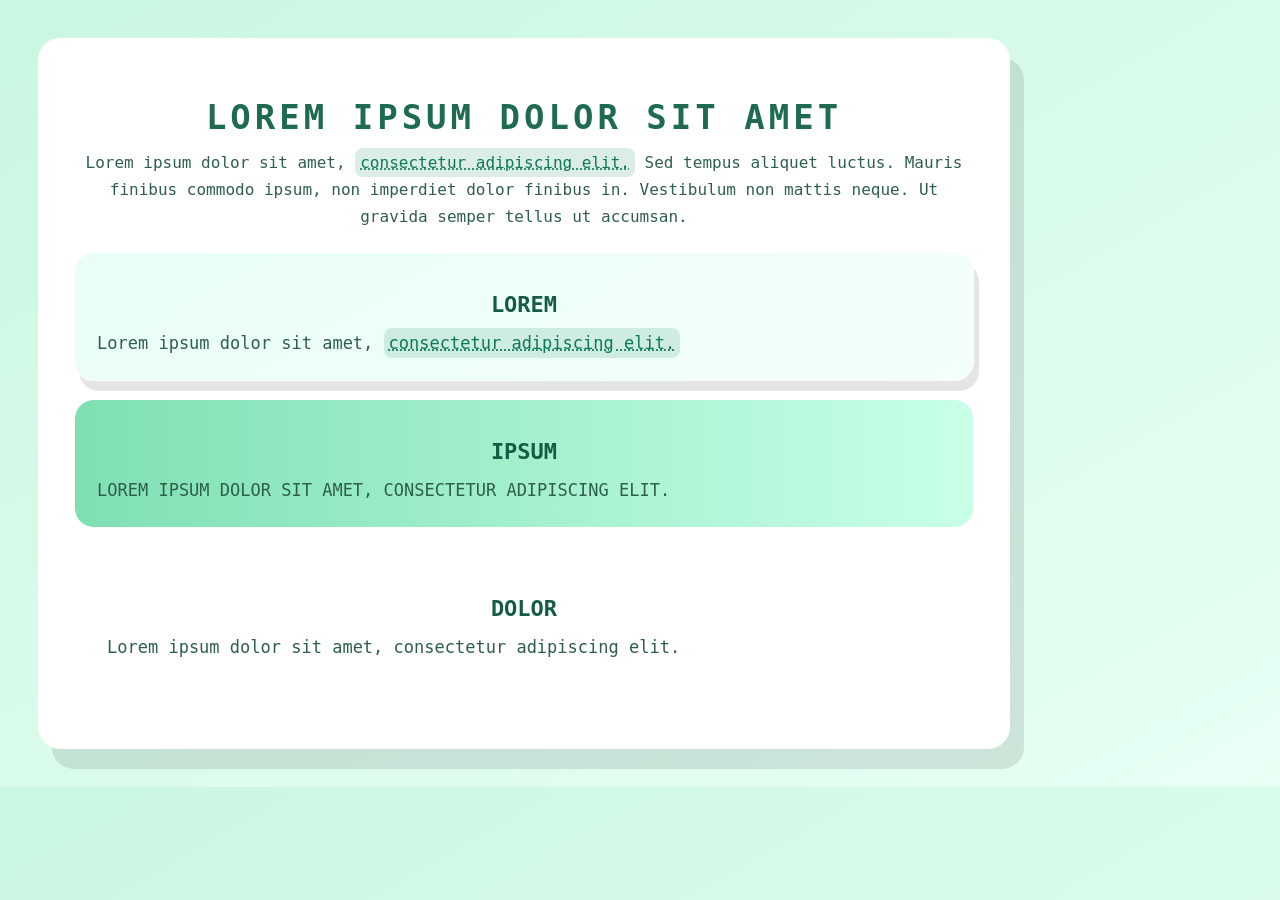
==== index.html @ 2b328c28 "Add files via upload" ====
<!-- /Users/doriansmacbook/Desktop/skola/index.html -->
<!DOCTYPE html>
<html lang="en">
<head>
    <meta charset="UTF-8" />
    <meta name="viewport" content="width=device-width, initial-scale=1.0" />
    <link rel="stylesheet" href="style.css" />
    <title>Primjer praktične provjere</title>
</head>
<body>
    <div class="okvir">
        <h1>Lorem ipsum dolor sit amet</h1>

        <p class="podnaslov">
            Lorem ipsum dolor sit amet, <span class="naglasak">consectetur adipiscing elit.</span> Sed tempus aliquet luctus. Mauris finibus commodo ipsum, non imperdiet dolor finibus in. Vestibulum non mattis neque. Ut gravida semper tellus ut accumsan.
        </p>

        <div class="blocks">
            <div class="blok blok1">
                <h2>Lorem</h2>
                <p> Lorem ipsum dolor sit amet, <span class="naglasak">consectetur adipiscing elit.</span></p>
            </div>

            <div class="blok blok2">
                <h2>ipsum</h2>
                <p> Lorem ipsum dolor sit amet, consectetur adipiscing elit.</p>
            </div>

            <div class="blok blok3">
                <div class="tekst">
                    <h2>dolor</h2>
                    <p> Lorem ipsum dolor sit amet, consectetur adipiscing elit.</p>
                </div>
            </div>
        </div>
    </div>
</body>
</html>
---- style.css ----
body {
    padding: 30px;
    background: linear-gradient(150deg, #c9f7e1, #e8fff4);
    font-family: monospace;
}


.card {
    box-sizing: border-box;
    margin: 0;
    padding: 34px;
    border-radius: 22px;
}


.okvir {
    max-width: 900px;
    background-color: white;
    border-radius: 22px;
    padding: 34px;
    box-shadow: 14px 20px rgba(0,0,0,0.10);
    border: 2px solid white;
}


h1 {
    text-align: center;
    letter-spacing: 4px;
    margin-bottom: 10px;
    text-transform: uppercase;
    font-size: 34px;
    color: #1e6b4f;
}

h2 {
    text-align: center;
    font-size: 22px;
    text-transform: uppercase;
    color: #145c43;
    margin-bottom: 10px;
}
p {
    margin: 0;
    padding: 2px;
    line-height: 1.75;
    color: #2e5f4b;
    font-size: 17px;
}
.podnaslov {
    text-align: center;
    font-size: 16px;
    line-height: 1.7;
    color: #2e5f4b;
    margin-bottom: 20px;
}


.blok1 {
    font-size: 17px;
    background: linear-gradient(150deg, #e9fff5, #f3fff9);
    border-radius: 20px;
    border: 1px solid white;
    padding: 20px;
    margin-bottom: 18px;
    margin-top: 18px;
    box-shadow: 5px 10px rgba(0,0,0,0.10);
}

.blok2 {
    font-size: 17px;
    background: linear-gradient(90deg, #7ee0b2, #c8ffe8);
    border-radius: 20px;
    border: 1px solid white;
    padding: 20px;
    margin-bottom: 18px;
    margin-top: 18px;
    box-shadow: 5px rgba(0,0,0,0.10);
    text-transform: uppercase;
    color: #145c43;
}

.blok3 {
    font-size: 15px;
    background-image: url("https://github.com/banicl/sjiwp/blob/main/primjer-2-prakticne-provjere/pozadina.jpg?raw=true");
    background-size: cover;
    background-position: center;
    border-radius: 20px;
    border: 1px solid white;
    padding: 20px;
    margin-bottom: 18px;
    margin-top: 18px;
}

.blok3 .overlay {
    background-color: #ADD8E6;
    padding: 18px;
    border-radius: 16px;
    border: 1px solid white;
    box-shadow: 5px 10px rgba(0,0,0,0.10);
}

.tekst {
    background: rgba(255,255,255,0.70);
    border-radius: 15px;
    padding: 10px;
}

.naglasak {
    color: #0b7a55;
    text-decoration-line: underline;
    text-decoration-style: dotted;
    background-color: rgba(11,122,85,0.14);
    padding: 5px;
    border-radius: 8px;
    font-weight: 5px;
}
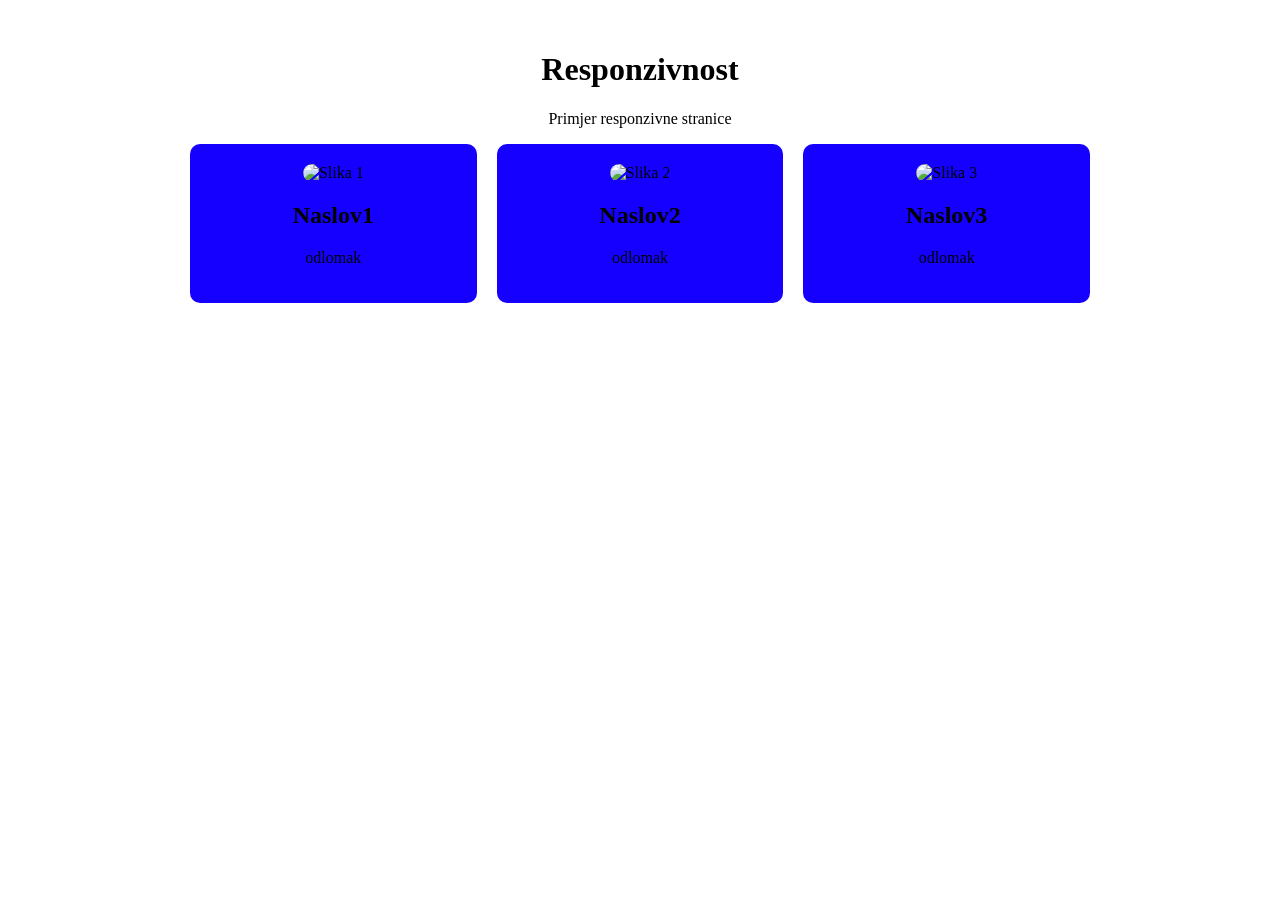
==== commit caeda8b1: "Add files via upload" ====
--- a/index.html
+++ b/index.html
@@ -1,38 +1,32 @@
-<!-- /Users/doriansmacbook/Desktop/skola/index.html -->
-<!DOCTYPE html>
-<html lang="en">
-<head>
-    <meta charset="UTF-8" />
-    <meta name="viewport" content="width=device-width, initial-scale=1.0" />
-    <link rel="stylesheet" href="style.css" />
-    <title>Primjer praktične provjere</title>
-</head>
-<body>
-    <div class="okvir">
-        <h1>Lorem ipsum dolor sit amet</h1>
-
-        <p class="podnaslov">
-            Lorem ipsum dolor sit amet, <span class="naglasak">consectetur adipiscing elit.</span> Sed tempus aliquet luctus. Mauris finibus commodo ipsum, non imperdiet dolor finibus in. Vestibulum non mattis neque. Ut gravida semper tellus ut accumsan.
-        </p>
-
-        <div class="blocks">
-            <div class="blok blok1">
-                <h2>Lorem</h2>
-                <p> Lorem ipsum dolor sit amet, <span class="naglasak">consectetur adipiscing elit.</span></p>
-            </div>
-
-            <div class="blok blok2">
-                <h2>ipsum</h2>
-                <p> Lorem ipsum dolor sit amet, consectetur adipiscing elit.</p>
-            </div>
-
-            <div class="blok blok3">
-                <div class="tekst">
-                    <h2>dolor</h2>
-                    <p> Lorem ipsum dolor sit amet, consectetur adipiscing elit.</p>
-                </div>
-            </div>
-        </div>
-    </div>
-</body>
+<!DOCTYPE html>
+<html lang="en">
+<head>
+    <meta charset="UTF-8">
+    <meta name="viewport" content="width=device-width, initial-scale=1.0">
+    <title>Document</title>
+    <link rel="stylesheet" href="style.css">
+</head>
+<body>
+    <main class="okvir">
+        <h1>Responzivnost</h1>
+        <p class="uvod">Primjer responzivne stranice</p>
+        <div class="velika-kartica">
+            <div class="kartica">
+                <img class="kartica-slika" src="https://ljrossauthor.com/wp-content/uploads/2021/10/test.jpg" alt="Slika 1">
+                <h2>Naslov1</h2>
+                <p>odlomak</p>
+            </div>
+            <div class="kartica">
+                <img class="kartica-slika" src="https://ljrossauthor.com/wp-content/uploads/2021/10/test.jpg" alt="Slika 2">
+                <h2>Naslov2</h2>
+                <p>odlomak</p>
+            </div>
+            <div class="kartica">
+                <img class="kartica-slika" src="https://ljrossauthor.com/wp-content/uploads/2021/10/test.jpg" alt="Slika 3">
+                <h2>Naslov3</h2>
+                <p>odlomak</p>
+            </div>
+        </div>
+    </main>
+</body>
 </html>
--- a/style.css
+++ b/style.css
@@ -1,117 +1,41 @@
-
-body {
-    padding: 30px;
-    background: linear-gradient(150deg, #c9f7e1, #e8fff4);
-    font-family: monospace;
-}
-
-
-.card {
-    box-sizing: border-box;
-    margin: 0;
-    padding: 34px;
-    border-radius: 22px;
-}
-
-
-.okvir {
-    max-width: 900px;
-    background-color: white;
-    border-radius: 22px;
-    padding: 34px;
-    box-shadow: 14px 20px rgba(0,0,0,0.10);
-    border: 2px solid white;
-}
-
-
-h1 {
-    text-align: center;
-    letter-spacing: 4px;
-    margin-bottom: 10px;
-    text-transform: uppercase;
-    font-size: 34px;
-    color: #1e6b4f;
-}
-
-h2 {
-    text-align: center;
-    font-size: 22px;
-    text-transform: uppercase;
-    color: #145c43;
-    margin-bottom: 10px;
-}
-p {
-    margin: 0;
-    padding: 2px;
-    line-height: 1.75;
-    color: #2e5f4b;
-    font-size: 17px;
-}
-.podnaslov {
-    text-align: center;
-    font-size: 16px;
-    line-height: 1.7;
-    color: #2e5f4b;
-    margin-bottom: 20px;
-}
-
-
-.blok1 {
-    font-size: 17px;
-    background: linear-gradient(150deg, #e9fff5, #f3fff9);
-    border-radius: 20px;
-    border: 1px solid white;
-    padding: 20px;
-    margin-bottom: 18px;
-    margin-top: 18px;
-    box-shadow: 5px 10px rgba(0,0,0,0.10);
-}
-
-.blok2 {
-    font-size: 17px;
-    background: linear-gradient(90deg, #7ee0b2, #c8ffe8);
-    border-radius: 20px;
-    border: 1px solid white;
-    padding: 20px;
-    margin-bottom: 18px;
-    margin-top: 18px;
-    box-shadow: 5px rgba(0,0,0,0.10);
-    text-transform: uppercase;
-    color: #145c43;
-}
-
-.blok3 {
-    font-size: 15px;
-    background-image: url("https://github.com/banicl/sjiwp/blob/main/primjer-2-prakticne-provjere/pozadina.jpg?raw=true");
-    background-size: cover;
-    background-position: center;
-    border-radius: 20px;
-    border: 1px solid white;
-    padding: 20px;
-    margin-bottom: 18px;
-    margin-top: 18px;
-}
-
-.blok3 .overlay {
-    background-color: #ADD8E6;
-    padding: 18px;
-    border-radius: 16px;
-    border: 1px solid white;
-    box-shadow: 5px 10px rgba(0,0,0,0.10);
-}
-
-.tekst {
-    background: rgba(255,255,255,0.70);
-    border-radius: 15px;
-    padding: 10px;
-}
-
-.naglasak {
-    color: #0b7a55;
-    text-decoration-line: underline;
-    text-decoration-style: dotted;
-    background-color: rgba(11,122,85,0.14);
-    padding: 5px;
-    border-radius: 8px;
-    font-weight: 5px;
+body{
+    margin:0;
+    padding:30px;
+    background-color:white;
+}
+
+.okvir{
+    max-width: 900px;
+    text-align: center;
+    margin:0 auto;
+}
+
+.velika-kartica{
+    display: flex;
+    gap: 20px;
+}
+
+.kartica{
+    flex: 1;
+    padding: 20px;
+    background-color: rgb(21, 0, 255);
+    border-radius: 10px;
+}
+
+@media (max-width:760px){
+    .velika-kartica{
+        flex-direction: column;
+    }
+    body{
+        background-color: rgb(0, 217, 255);
+    }
+}
+@media (max-width:1100px){
+    .kartica{
+        background-color: rgb(255, 0, 0);
+    }
+}.kartica-slika{
+    width: 100%;
+    height: auto;
+    border-radius: 10px;
 }
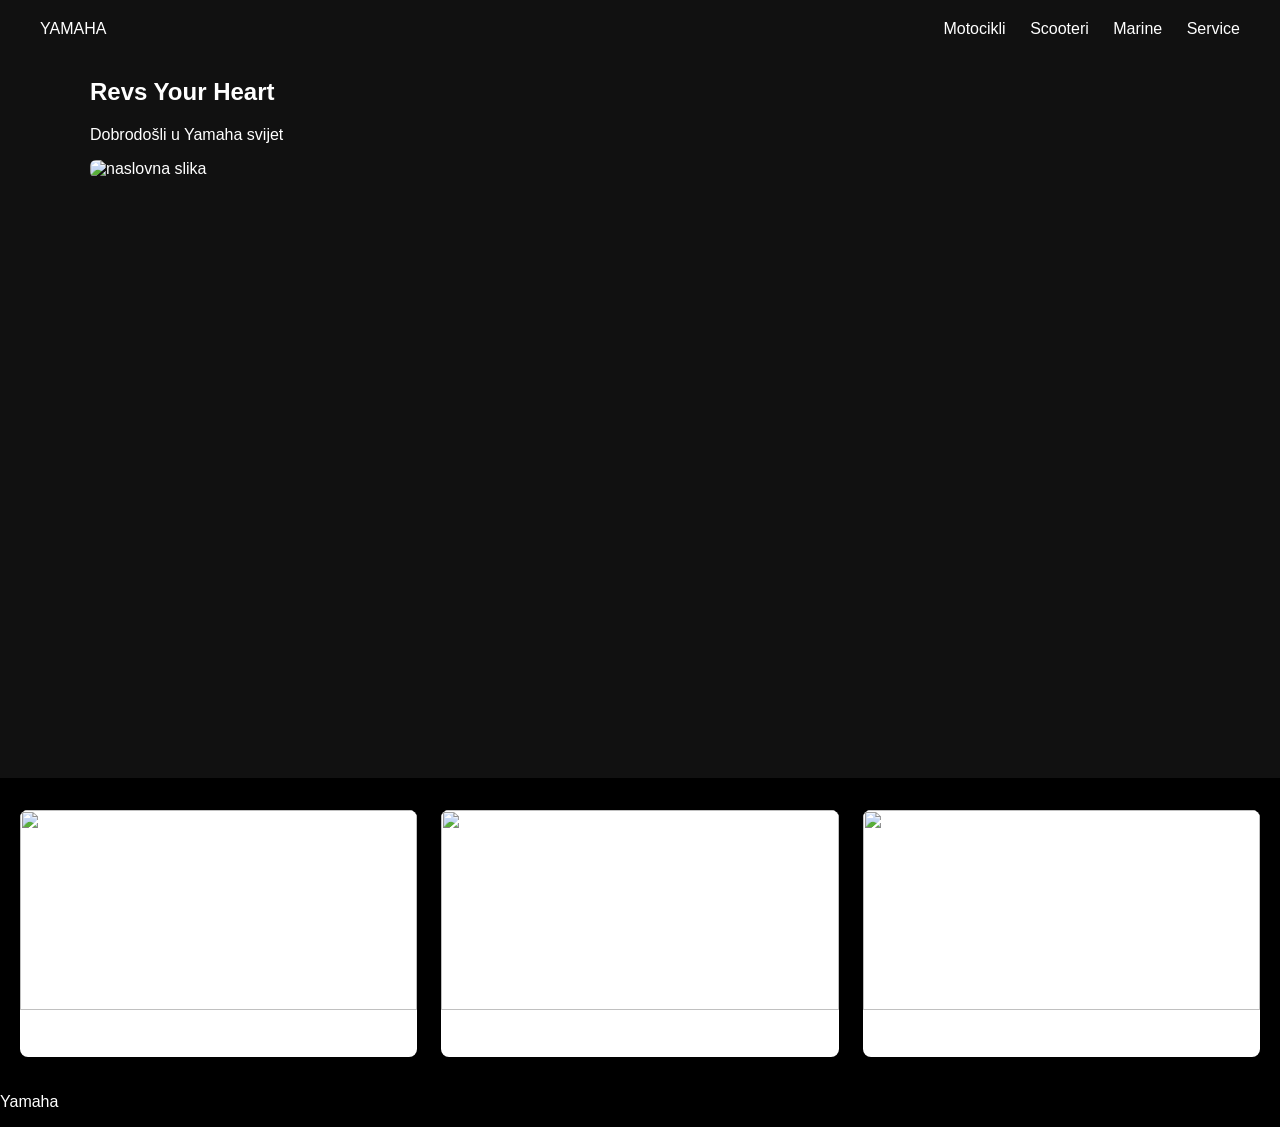
==== commit 21b18e6e: "Add files via upload" ====
--- a/index.html
+++ b/index.html
@@ -1,32 +1,53 @@
-<!DOCTYPE html>
-<html lang="en">
-<head>
-    <meta charset="UTF-8">
-    <meta name="viewport" content="width=device-width, initial-scale=1.0">
-    <title>Document</title>
-    <link rel="stylesheet" href="style.css">
-</head>
-<body>
-    <main class="okvir">
-        <h1>Responzivnost</h1>
-        <p class="uvod">Primjer responzivne stranice</p>
-        <div class="velika-kartica">
-            <div class="kartica">
-                <img class="kartica-slika" src="https://ljrossauthor.com/wp-content/uploads/2021/10/test.jpg" alt="Slika 1">
-                <h2>Naslov1</h2>
-                <p>odlomak</p>
-            </div>
-            <div class="kartica">
-                <img class="kartica-slika" src="https://ljrossauthor.com/wp-content/uploads/2021/10/test.jpg" alt="Slika 2">
-                <h2>Naslov2</h2>
-                <p>odlomak</p>
-            </div>
-            <div class="kartica">
-                <img class="kartica-slika" src="https://ljrossauthor.com/wp-content/uploads/2021/10/test.jpg" alt="Slika 3">
-                <h2>Naslov3</h2>
-                <p>odlomak</p>
-            </div>
-        </div>
-    </main>
-</body>
+<!DOCTYPE html>
+<html lang="hr">
+<head>
+<meta charset="UTF-8">
+<meta name="viewport" content="width=device-width, initial-scale=1.0">
+<title>YAMAHA</title>
+<link rel="stylesheet" href="style.css">
+</head>
+<body>
+
+<header class="navbar">
+    <div class="logo">YAMAHA</div>
+    <nav>
+        <a href="motorcycles.html">Motocikli</a>
+        <a href="scooters.html">Scooteri</a>
+        <a href="marine.html">Marine</a>
+        <a href="service.html">Service</a>
+    </nav>
+</header>
+
+<section class="hero">
+    <div class="overlay"></div>
+    <div class="naslovna">
+        <h1>Revs Your Heart</h1>
+        <p>Dobrodošli u Yamaha svijet</p>
+        <img src="https://www.yamaha-motor.eu/content/dam/yme-media/ro/RO_Homepage_Warranty.png" alt="naslovna slika">
+    </div>
+</section>
+
+<section class="grid">
+    <a href="motorcycles.html" class="grid-item">
+        <img src="https://yamaha-sibeg.hr/upload/artikli/2020/12/2021-yamaha-yz250lc-eu-icon-blue-studio-001-03_A8F.jpg" alt="">
+        <h2>Motocikli</h2>
+    </a>
+
+    <a href="scooters.html" class="grid-item">
+        <img src="https://cdn2.yamaha-motor.eu/prod/product-assets/2026/XP500ASV/2026-Yamaha-XP500ASV-EU-Black_MAX_-Studio-001-03_Mobile.jpg" alt="">
+        <h2>Scooteri</h2>
+    </a>
+
+    <a href="marine.html" class="grid-item">
+        <img src="https://cdn2.yamaha-motor.eu/prod/product-assets/2026/XF450NSA/2026-Yamaha-XF450NSA-EU-Pearl_White-Studio-001-03_Mobile.jpg" alt="">
+        <h2>Marine</h2>
+    </a>
+</section>
+
+<footer>
+    <p>Yamaha</p>
+</footer>
+
+<script src="script.js"></script>
+</body>
 </html>
--- a/style.css
+++ b/style.css
@@ -1,41 +1,227 @@
-body{
-    margin:0;
-    padding:30px;
-    background-color:white;
-}
-
-.okvir{
-    max-width: 900px;
-    text-align: center;
-    margin:0 auto;
-}
-
-.velika-kartica{
-    display: flex;
-    gap: 20px;
-}
-
-.kartica{
-    flex: 1;
-    padding: 20px;
-    background-color: rgb(21, 0, 255);
-    border-radius: 10px;
-}
-
-@media (max-width:760px){
-    .velika-kartica{
-        flex-direction: column;
-    }
-    body{
-        background-color: rgb(0, 217, 255);
-    }
-}
-@media (max-width:1100px){
-    .kartica{
-        background-color: rgb(255, 0, 0);
-    }
-}.kartica-slika{
-    width: 100%;
-    height: auto;
-    border-radius: 10px;
+body {
+    margin: 0;
+    font-family: Arial;
+    background: black;
+    color: white;
+}
+
+.navbar {
+    display: flex;
+    justify-content: space-between;
+    padding: 20px 40px;
+    background: #111;
+}
+
+.navbar a {
+    color: white;
+    margin-left: 20px;
+    text-decoration: none;
+}
+
+.hero {
+    height: 80vh;
+    background: #222;
+    position: relative;
+}
+
+.overlay {
+    position: absolute;
+    width: 100%;
+    height: 100%;
+    background: rgba(0,0,0,0.5);
+}
+
+.naslovna {
+    position: relative; /* ostaje u normalnom tijeku dokumenta */
+    margin: 0 auto 24px; /* počinje od vrha stranice, razmak ispod kako ne bi prekrivala sljedeće elemente */
+    width: 90%;
+    max-width: 1100px;
+    min-height: 40vh; /* veća, responsivna visina da ne bude premala i da gura grid dolje */
+    height: auto;
+    box-sizing: border-box;
+    overflow: hidden; /* sprječava iskačući sadržaj */
+    border-radius: 6px;
+    z-index: 0; /* osigurava da naslovna ne leži iznad link-slika */
+}
+
+.naslovna img {
+    display: block;
+    width: 100%;
+    height: 100%;
+    object-fit: cover; /* popuni okvir bez iskrivljenja */
+    border-radius: 6px;
+}
+
+/* grid stavlja slike/linkove ispod naslovne */
+.grid {
+    display: flex;
+    gap: 16px;
+    justify-content: space-between;
+    align-items: stretch;
+    padding: 20px;
+    flex-wrap: wrap;
+    margin-top: 12px; /* dodatni razmak ispod naslovne */
+    clear: both; /* osigurava da stoji ispod eventualnih floated elemenata */
+}
+
+.grid-item {
+    display: block;
+    text-decoration: none;
+    color: inherit;
+    flex: 1 1 calc(33.333% - 16px);
+    max-width: calc(33.333% - 16px);
+    box-sizing: border-box;
+    border-radius: 8px;
+    overflow: hidden;
+    background: #fff;
+    text-align: center;
+    z-index: 1;
+}
+
+.grid-item img {
+    display: block;
+    width: 100%;
+    height: 200px;
+    object-fit: cover;
+}
+
+.grid-item h2 {
+    margin: 10px 0 16px;
+    font-size: 1.1rem;
+}
+
+/* prilagodbe za manje ekrane */
+@media (max-width: 600px) {
+    .naslovna {
+        height: 120px;
+        max-height: 30vh;
+        margin-bottom: 12px;
+    }
+    .grid-item {
+        flex: 1 1 calc(50% - 16px);
+        max-width: calc(50% - 16px);
+    }
+}
+
+
+/* Smanjeni placeholder i responsivno skaliranje slika */
+.placeholder {
+    height: 120px;        /* manje visine */
+    max-height: 120px;
+    background: gray;
+    display: flex;
+    justify-content: center;
+    align-items: center;
+    overflow: hidden;     /* sprječava iskakanje slike iz okvira */
+    padding: 8px;
+    border-radius: 6px;
+}
+
+/* Ako u placeholder ide <img>, ovo osigurava da se pravilno skalira */
+.placeholder img {
+    max-width: 100%;
+    max-height: 100%;
+    width: auto;
+    height: auto;
+    object-fit: cover; /* popuni okvir bez iskrivljenja */
+    display: block;
+}
+
+/* Zamijeni placeholder ovim blokom.
+    Ukloni dodatni '}' koji se nalazi odmah nakon placeholdera u datoteci. */
+
+.products {
+     display: flex;
+     gap: 20px;
+     padding: 20px;
+     flex-wrap: wrap;
+     justify-content: flex-start;
+     align-items: stretch;
+}
+
+.product {
+     background: linear-gradient(180deg, #111 0%, #1b1b1b 100%);
+     color: #fff;
+     padding: 16px;
+     flex: 1 1 220px;
+     min-width: 220px;
+     max-width: 320px;
+     box-sizing: border-box;
+     border-radius: 8px;
+     display: flex;
+     flex-direction: column;
+     gap: 12px;
+     overflow: hidden;
+     border: 1px solid rgba(255,255,255,0.04);
+     transition: transform .18s ease, box-shadow .18s ease;
+}
+
+.product img {
+     width: 100%;
+     height: 160px;
+     object-fit: cover;
+     border-radius: 6px;
+     display: block;
+}
+
+.product h3 {
+     margin: 0;
+     font-size: 1rem;
+     color: #fff;
+}
+
+.product p {
+     margin: 0;
+     color: #dcdcdc;
+     font-size: .95rem;
+     flex: 1 0 auto;
+}
+
+.product .price {
+     font-weight: 700;
+     color: #6ee7b7;
+}
+
+.product .cta {
+     display: inline-block;
+     margin-top: 8px;
+     padding: 8px 12px;
+     background: #0a84ff;
+     color: #fff;
+     border-radius: 6px;
+     text-decoration: none;
+}
+
+/* hover / fokus - blagi "podizanje" kartice */
+.product:hover,
+.product:focus-within {
+     transform: translateY(-6px);
+     box-shadow: 0 12px 28px rgba(0,0,0,0.6);
+}
+
+/* responsivno: 2 stupca pa 1 stupac na malim ekranima */
+@media (max-width: 900px) {
+     .product { max-width: calc(50% - 12px); flex: 1 1 calc(50% - 12px); }
+}
+@media (max-width: 600px) {
+     .product { max-width: 100%; flex: 1 1 100%; min-width: 0; }
+}
+
+.page {
+    padding: 40px;
+}
+
+/* Manje ekrane dodatno prilagodi */
+@media (max-width: 600px) {
+    .placeholder {
+        height: 90px;
+        max-height: 90px;
+        padding: 6px;
+    }
+    .product {
+        padding: 12px;
+    }
+    .navbar {
+        padding: 12px 16px;
+    }
 }
